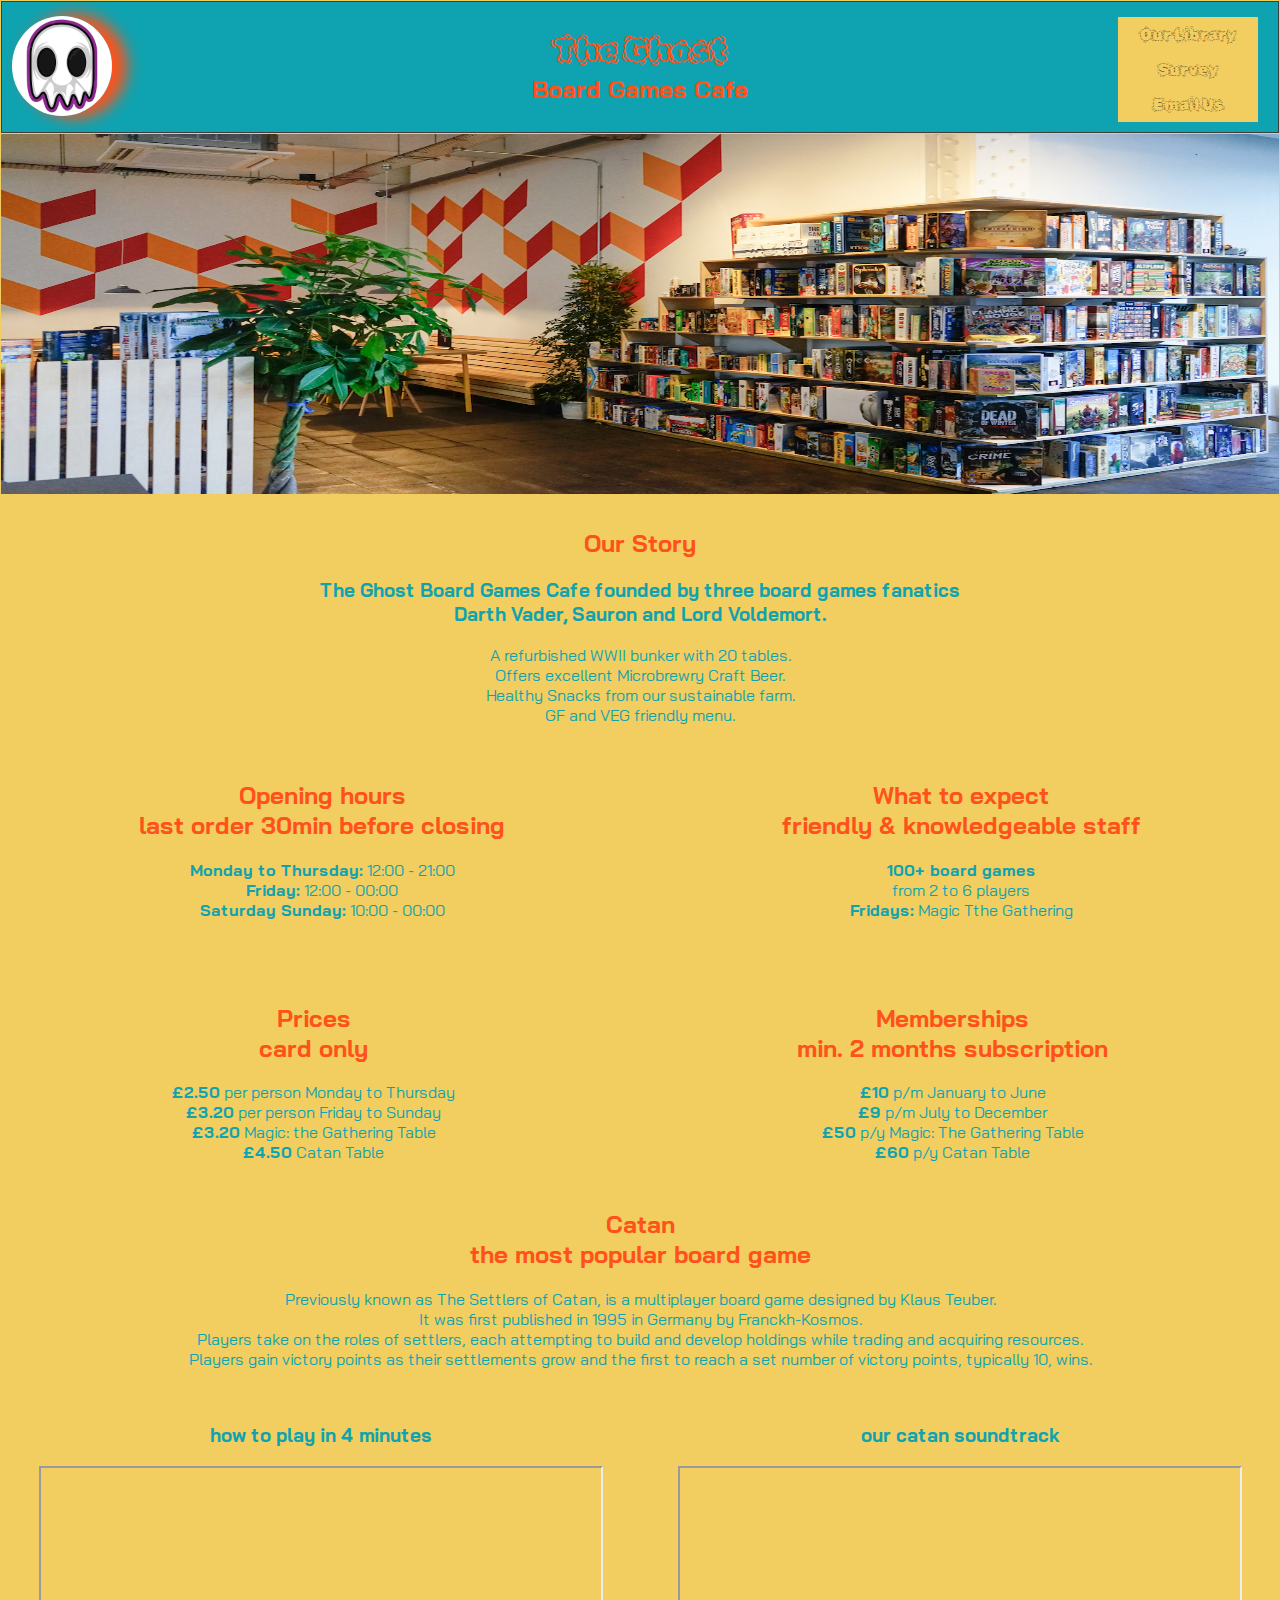
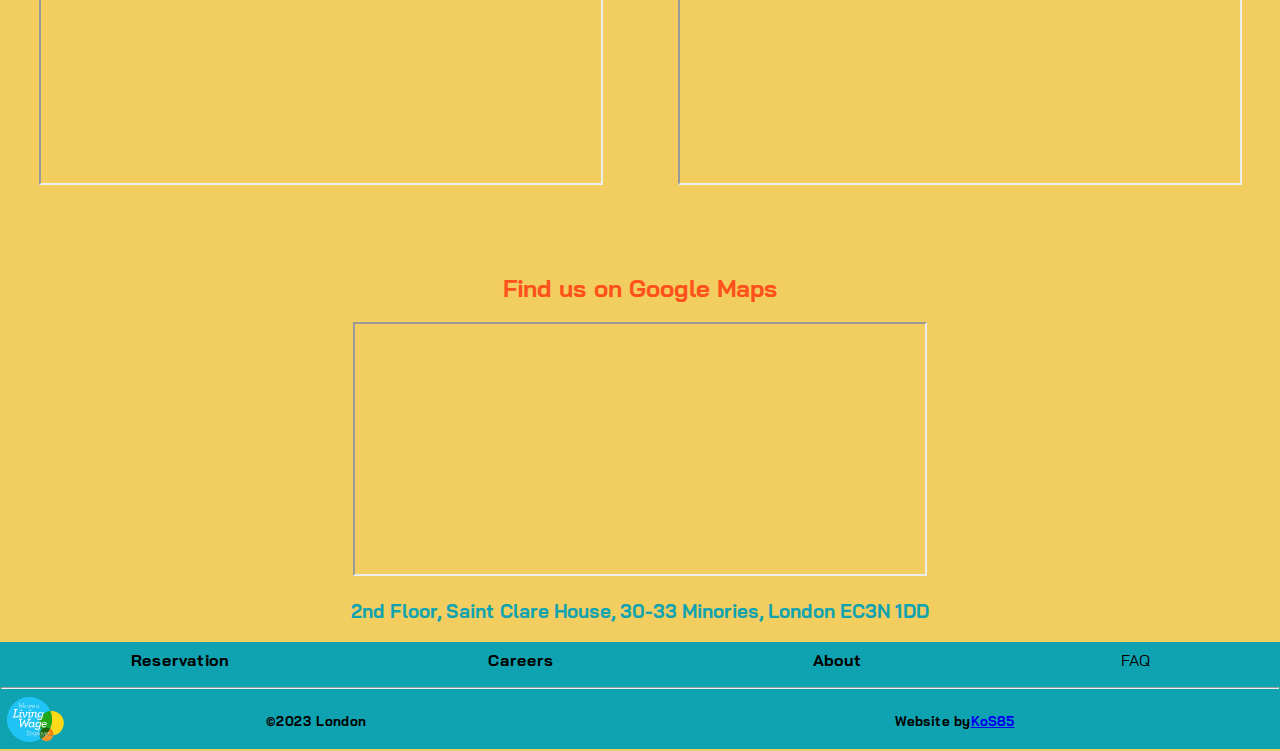
==== index.html @ a66314e4 "initial upload" ====
<!DOCTYPE html>
<html lang="en">

<head>
    <meta charset="UTF-8">
    <meta http-equiv="X-UA-Compatible" content="IE=edge">
    <meta name="viewport" content="width=device-width, initial-scale=1.0">
    <title>index</title>
    <link rel="shortcut icon" href="images/favicon.ico" type="image/x-icon">
    <link rel="stylesheet" href="index.css">

</head>

<body>
    <header>
        <nav>
            <li><a href="library.html" target="_blank">Our Library</a></li>
            <li><a href="survey.html" target="mywindow">Survey</a></li>
            <li><a href="mailto:ContactUs@theghost.co.uk">Email Us</a></li>
        </nav>
        <img src="images/logo.jpg" id="logo">
        <h1 id="ghosttext">The Ghost</h1>
        <h2>Board Games Cafe</h2>
    </header>
    <img src="images/bgames.jpg" id="bgfoto">
    <main>
        <article>
            <h2>Our Story</h2>
            <h3><b> The Ghost</b> Board Games Cafe founded by three board games fanatics <br> Darth Vader, Sauron and
                Lord Voldemort. </h3>
            <p>A refurbished WWII bunker with 20 tables. <br>Offers excellent Microbrewry Craft Beer. <br> Healthy
                Snacks from our sustainable farm. <br> GF and VEG friendly menu. </p>
        </article>
        <article id="infotext">
            <article>
                <h2>Opening hours <br>last order 30min before closing</h2>
                <p>
                    <b> Monday to Thursday:</b> 12:00 - 21:00
                    <br>
                    <b> Friday:</b> 12:00 - 00:00
                    <br>
                    <b> Saturday Sunday:</b> 10:00 - 00:00
                </p>
            </article>
            <article>
                <h2>What to expect <br>friendly & knowledgeable staff</h2>
                <p>
                    <b>100+ board games</b> <br> from 2 to 6 players<br>
                    <b> Fridays:</b> Magic Tthe Gathering
                </p>
            </article>
        </article>
        <article id="price">
            <article>
                <h2>Prices <br>card only</h2>
                <p> <b>£2.50</b> per person Monday to Thursday <br><b>£3.20</b> per person Friday to Sunday <br>
                    <b>£3.20</b>
                    Magic: the Gathering Table
                    <br> <b>£4.50</b> Catan Table
                </p>
            </article>
            <article>
                <h2>Memberships <br>min. 2 months subscription</h2>
                <p><b>£10</b> p/m January to June <br> <b>£9</b> p/m July to December <br> <b>£50</b> p/y Magic: The
                    Gathering Table <br> <b>£60</b> p/y Catan Table </p>
            </article>
        </article>
        <article id="catanhead">
            <h2>Catan <br>the most popular board game</h2>
            <p>Previously known as The Settlers of Catan, is a multiplayer board game designed by
                Klaus Teuber. <br> It was first published in 1995 in Germany by Franckh-Kosmos. <br>
                Players take on the roles of settlers, each attempting
                to build and develop holdings while trading and acquiring resources. <br> Players gain victory points as
                their settlements grow and the first to reach a set number of victory points, typically 10, wins.</p>
        </article>
        <article id="catan">
            <article id="catanrules">
                <h3>how to play in 4 minutes</h3>
                <iframe width="560" height="315" src="https://www.youtube.com/embed/4fUa_ZJ7beM"></iframe>
            </article>
            <article id="catansoundtrack">
                <h3>our catan soundtrack</h3>
                <iframe width="560" height="315" src="https://www.youtube.com/embed/OhSVCaD0NzQ"></iframe>
            </article>
        </article>
        <article id="mapbox">
            <h2>Find us on Google Maps</h2>
            <iframe
                src="https://www.google.com/maps/embed?pb=!1m18!1m12!1m3!1d2483.1246050362574!2d-0.07552272554030742!3d51.51092993395745!2m3!1f0!2f0!3f0!3m2!1i1024!2i768!4f13.1!3m3!1m2!1s0x48761cb3a2991b2b%3A0x7db0f0cc1b2512e5!2sJust%20IT!5e0!3m2!1sen!2suk!4v1684937106665!5m2!1sen!2suk"
                width="570" height="250" allowfullscreen="" loading="lazy"
                referrerpolicy="no-referrer-when-downgrade"></iframe>
            <h3>2nd Floor, Saint Clare House, 30-33 Minories, London EC3N 1DD</h3>
        </article>
    </main>
    <footer>
        <article id="foottopbar">
            <h4>Reservation</h4>
            <h4>Careers</h4>
            <h4>About</h4>
            <h4">FAQ</h4>
        </article>
        <article>
            <hr>
            <img id="livingwage" src="images/living-wage-logo.svg" alt="living-wage-logo">
        </article>
        <article id="footbottombar">
            <h5>©2023 London</h5>
            <h5>Website by<a href="mailto:kostiskonst@gmail.com">KoS85</a>
        </article>
    </footer>
</body>

</html>
---- index.css ----
@import url('https://fonts.googleapis.com/css2?family=Rubik+Puddles&display=swap');
/* font-family: 'Rubik Puddles', cursive; */
@import url('https://fonts.googleapis.com/css2?family=Bai+Jamjuree:ital,wght@1,300&display=swap');
/* font-family: 'Bai Jamjuree', sans-serif; */

/* my colours   yellow-->rgb(242, 205, 96);
                orange-->rgb(255, 82, 27);
                blue-->rgb(15, 163, 177);      */

* {
    text-align: center;
}

body {
    font-family: 'Bai Jamjuree', sans-serif;
    background-color: rgb(242, 205, 96);
    margin: 0%;
    padding: 0%;
    box-sizing: border-box;
    min-height: 100vh
}

/* Bellow this is the nav bar */

nav {
    position: absolute;
    list-style-type: none;
    right: 20px;
    top: 15px;
    width: 140px;
    background-color: rgb(242, 205, 96);
}

li a {
    display: block;
    color: #000;
    padding: 8px 10px;
    text-decoration: none;
}

li a:hover:not(.active) {
    background-color: rgb(255, 82, 27);
    color: white;
}

/* Bellow this is the header styling */
header {
    position: sticky;
    top: 0.8px;
    font-family: 'Rubik Puddles', cursive;
    color: rgb(255, 82, 27);
    background-color: rgb(15, 163, 177);
    border: 1px solid rgb(63, 60, 60);
    margin: 1px;
    padding: 8px;
    text-align: center
}

#ghosttext:hover {
    animation-name: textmotion;
    animation-duration: 4s;
    animation-delay: 0s;
    animation-iteration-count: 1;
}

@keyframes textmotion {
    100% {
        transform: rotate(360deg);
    }
}

h1 {
    margin-bottom: -15px;
}

#logo {
    position: absolute;
    left: 10px;
    margin-top: 0.5%;
    border-radius: 75px;
    width: 100px;
    height: 100px;
    box-shadow: 13px 0px 15px 2px rgb(255, 82, 27);
}


/* Bellow this is the main styling  */
#bgfoto {
    width: 99.8vw;
    height: 40vh;
}

#infotext {
    display: flex;
    justify-content: space-around;
    margin-bottom: 3vh;
}


#price {
    text-align: left;
    display: flex;
    justify-content: space-around;
    align-items: center;
}

#catan {
    display: flex;
    align-items: center;
    justify-content: space-around;

}

h2 {
    font-family: 'Bai Jamjuree', sans-serif;
    color: rgb(255, 82, 27);
}


p,
h3 {
    font-family: 'Bai Jamjuree', sans-serif;
    color: rgb(15, 163, 177);
}

article {
    padding-top: 9px;
    margin: 1px;
}

#mapbox {
    margin-top: 6vh;
}



/* Bellow this is the Footer styling  */

footer {
    background-color: rgb(15, 163, 177);
    display: flex;
    flex-direction: column;

}

#foottopbar {
    margin-top: -22px;
    margin-bottom: -22px;
    display: flex;
    align-items: center;
    justify-content: space-around;

}

#footbottombar {
    margin-top: -22px;
    margin-bottom: -2px;
    display: flex;
    align-items: center;
    justify-content: space-around;
}

#livingwage {
    height: 5vh;
    margin: -20px;
    float: left;
    position: relative;
    left: 26px;
    bottom: -20px;
}
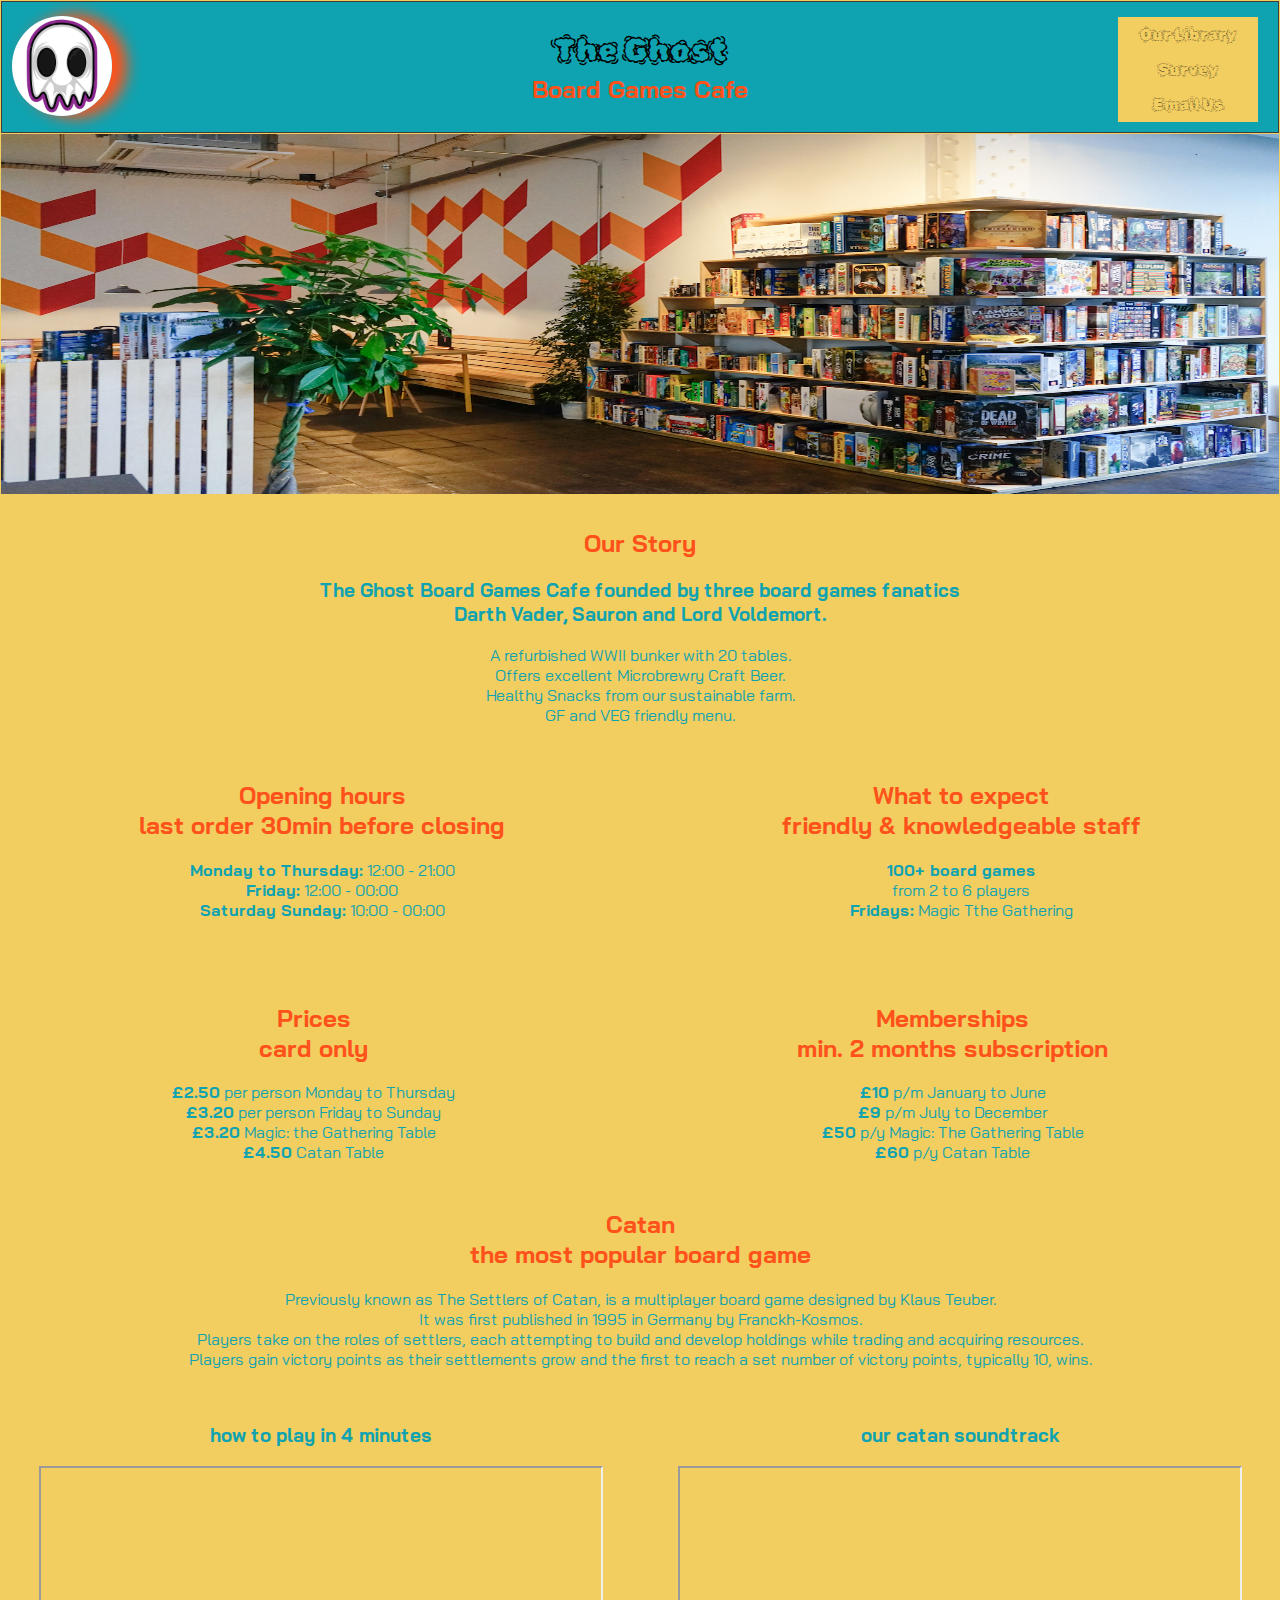
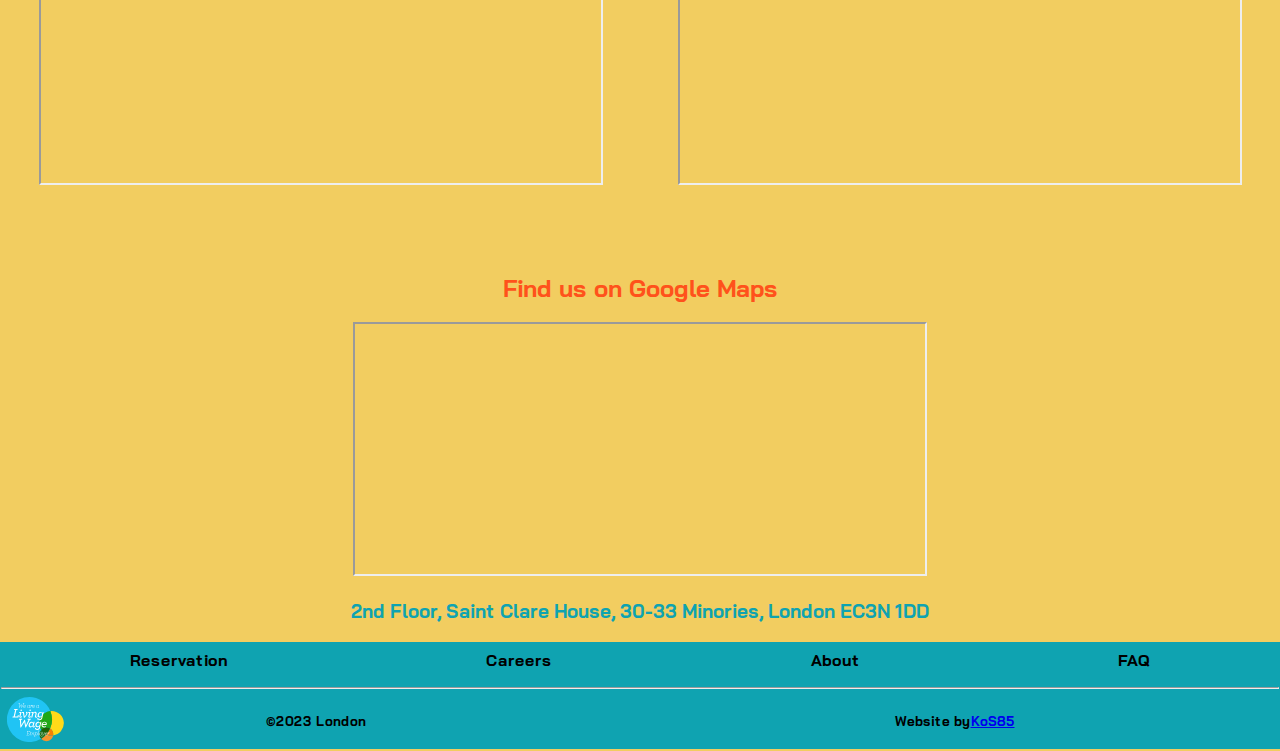
==== commit 1d346313: "dropdown in library items" ====
--- a/index.html
+++ b/index.html
@@ -18,7 +18,7 @@
             <li><a href="survey.html" target="mywindow">Survey</a></li>
             <li><a href="mailto:ContactUs@theghost.co.uk">Email Us</a></li>
         </nav>
-        <img src="images/logo.jpg" id="logo">
+        <img src="images/logo.jpg" class="logo">
         <h1 id="ghosttext">The Ghost</h1>
         <h2>Board Games Cafe</h2>
     </header>
@@ -97,7 +97,7 @@
             <h4>Reservation</h4>
             <h4>Careers</h4>
             <h4>About</h4>
-            <h4">FAQ</h4>
+            <h4>FAQ</h4>
         </article>
         <article>
             <hr>
@@ -105,7 +105,7 @@
         </article>
         <article id="footbottombar">
             <h5>©2023 London</h5>
-            <h5>Website by<a href="mailto:kostiskonst@gmail.com">KoS85</a>
+            <h5>Website by<a href="Kos85.html" target="_blank">KoS85</a>
         </article>
     </footer>
 </body>
--- a/index.css
+++ b/index.css
@@ -6,6 +6,39 @@
 /* my colours   yellow-->rgb(242, 205, 96);
                 orange-->rgb(255, 82, 27);
                 blue-->rgb(15, 163, 177);      */
+
+@media screen and (max-width: 834px) {
+    nav {
+        display: none;
+        position: absolute;
+        transition: 3s ease;
+    }
+
+    nav:hover {
+        display: inline-block;
+        transition: 1s ease;
+    }
+
+    #catan {
+        display: flex;
+        flex-direction: column;
+        justify-content: center;
+
+    }
+
+    .logo {
+        display: none;
+    }
+}
+
+body {
+
+    border-radius: 75px;
+    width: 50;
+    height: 50px;
+    box-shadow: none;
+}
+
 
 * {
     text-align: center;
@@ -56,6 +89,10 @@
     text-align: center
 }
 
+#ghosttext {
+    color: black;
+}
+
 #ghosttext:hover {
     animation-name: textmotion;
     animation-duration: 4s;
@@ -73,7 +110,7 @@
     margin-bottom: -15px;
 }
 
-#logo {
+.logo {
     position: absolute;
     left: 10px;
     margin-top: 0.5%;
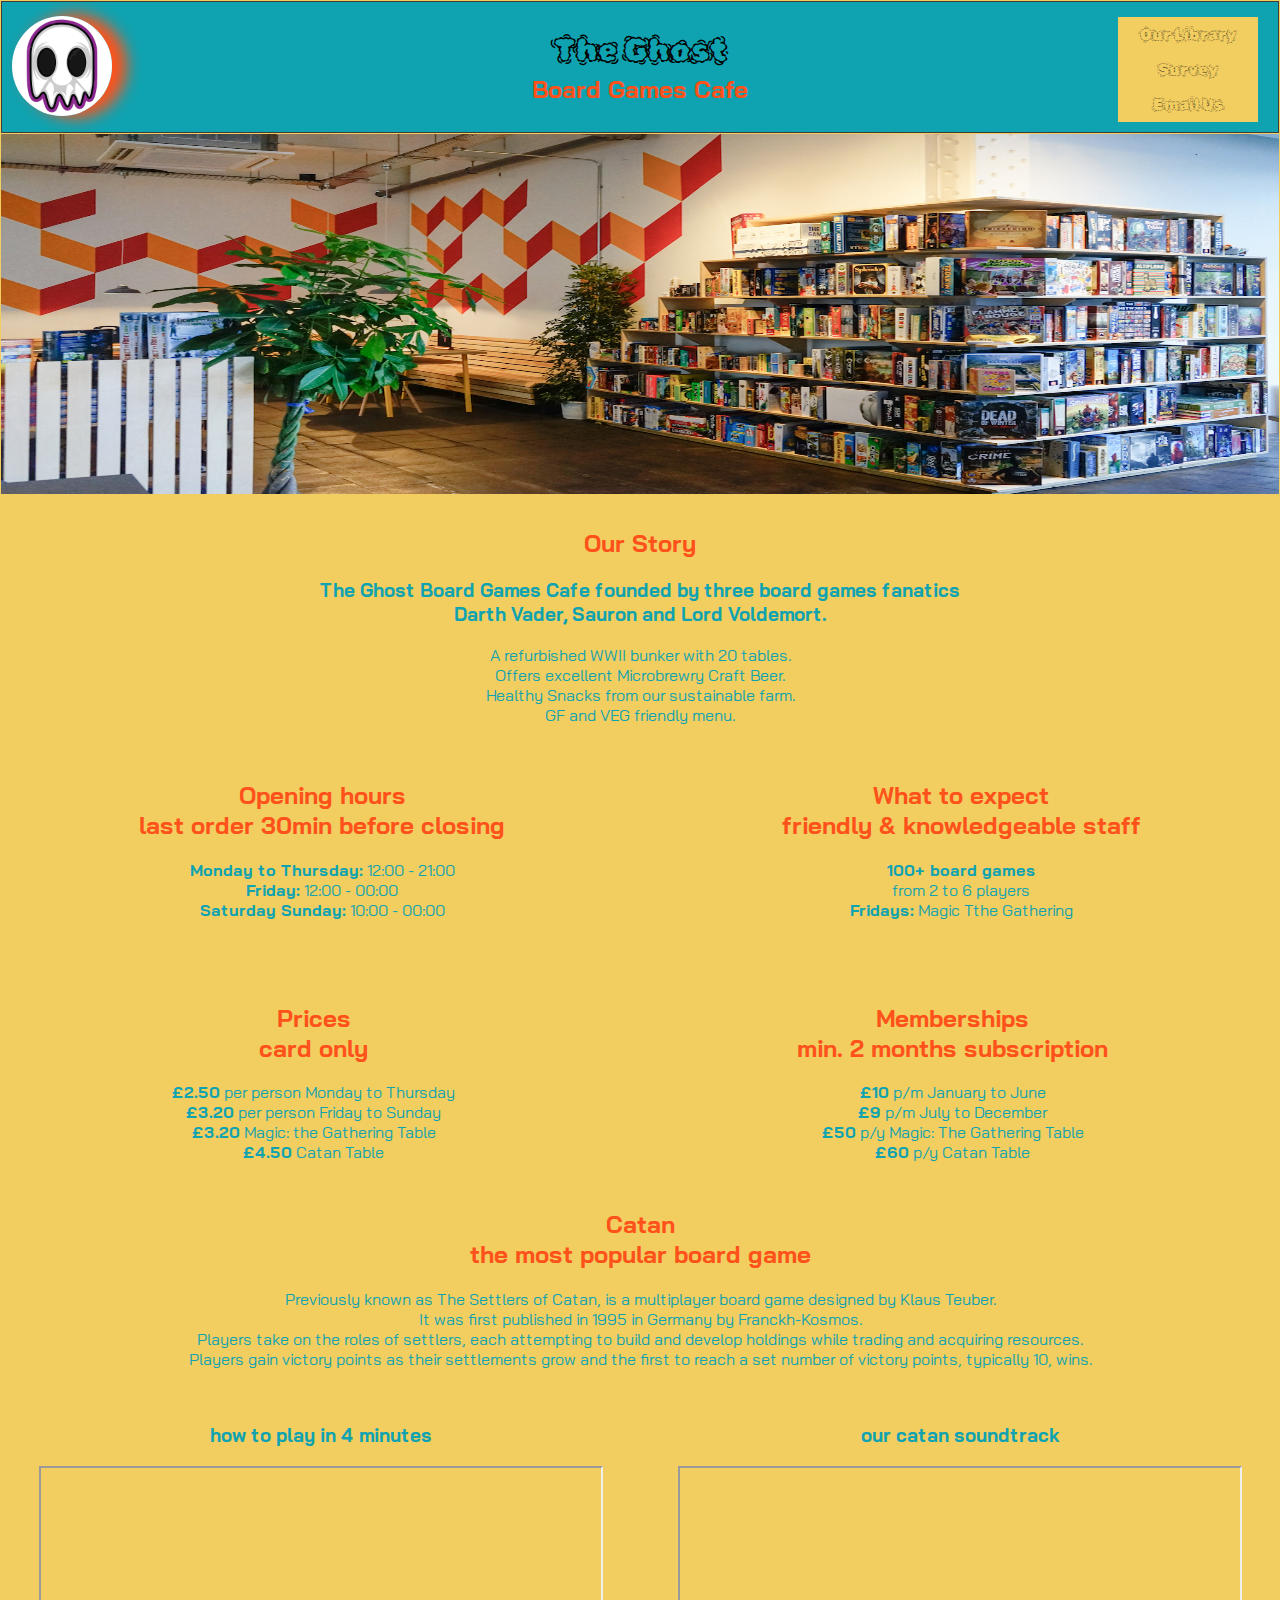
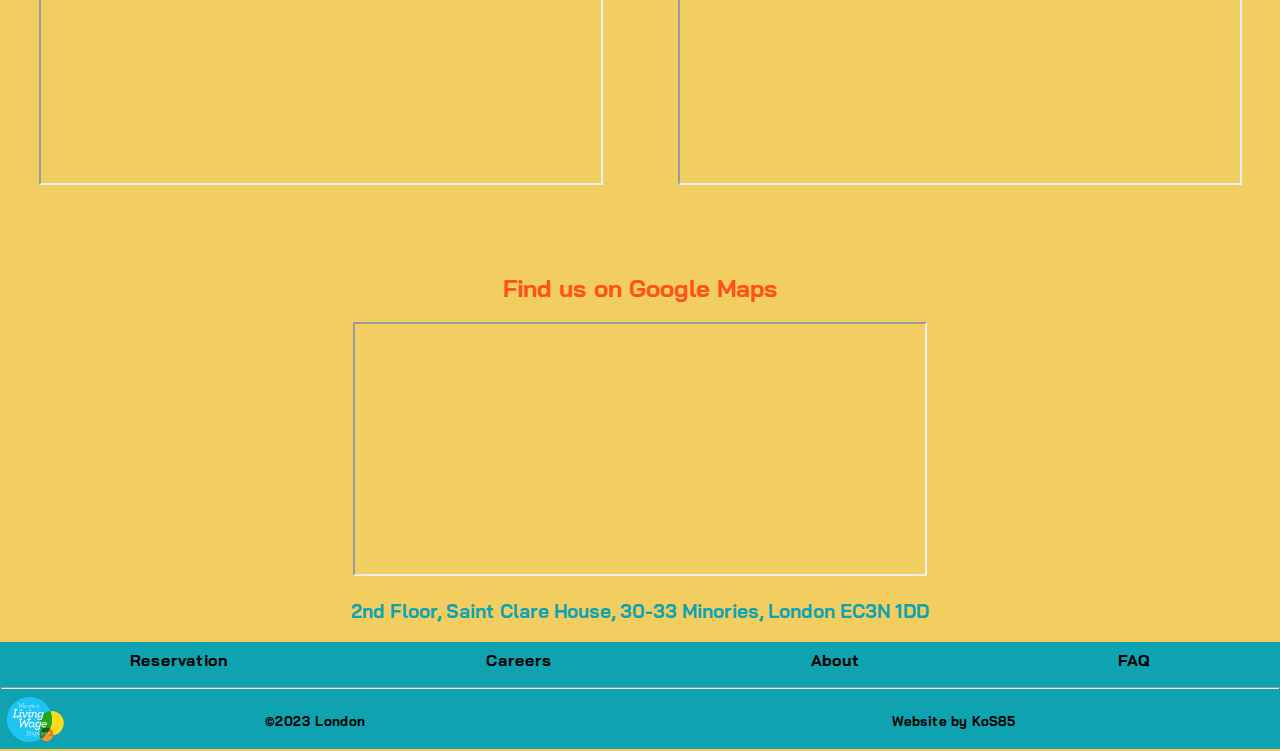
==== commit 51e29f02: "ignoring file" ====
--- a/index.html
+++ b/index.html
@@ -105,7 +105,7 @@
         </article>
         <article id="footbottombar">
             <h5>©2023 London</h5>
-            <h5>Website by<a href="Kos85.html" target="_blank">KoS85</a>
+            <h5>Website by KoS85
         </article>
     </footer>
 </body>
